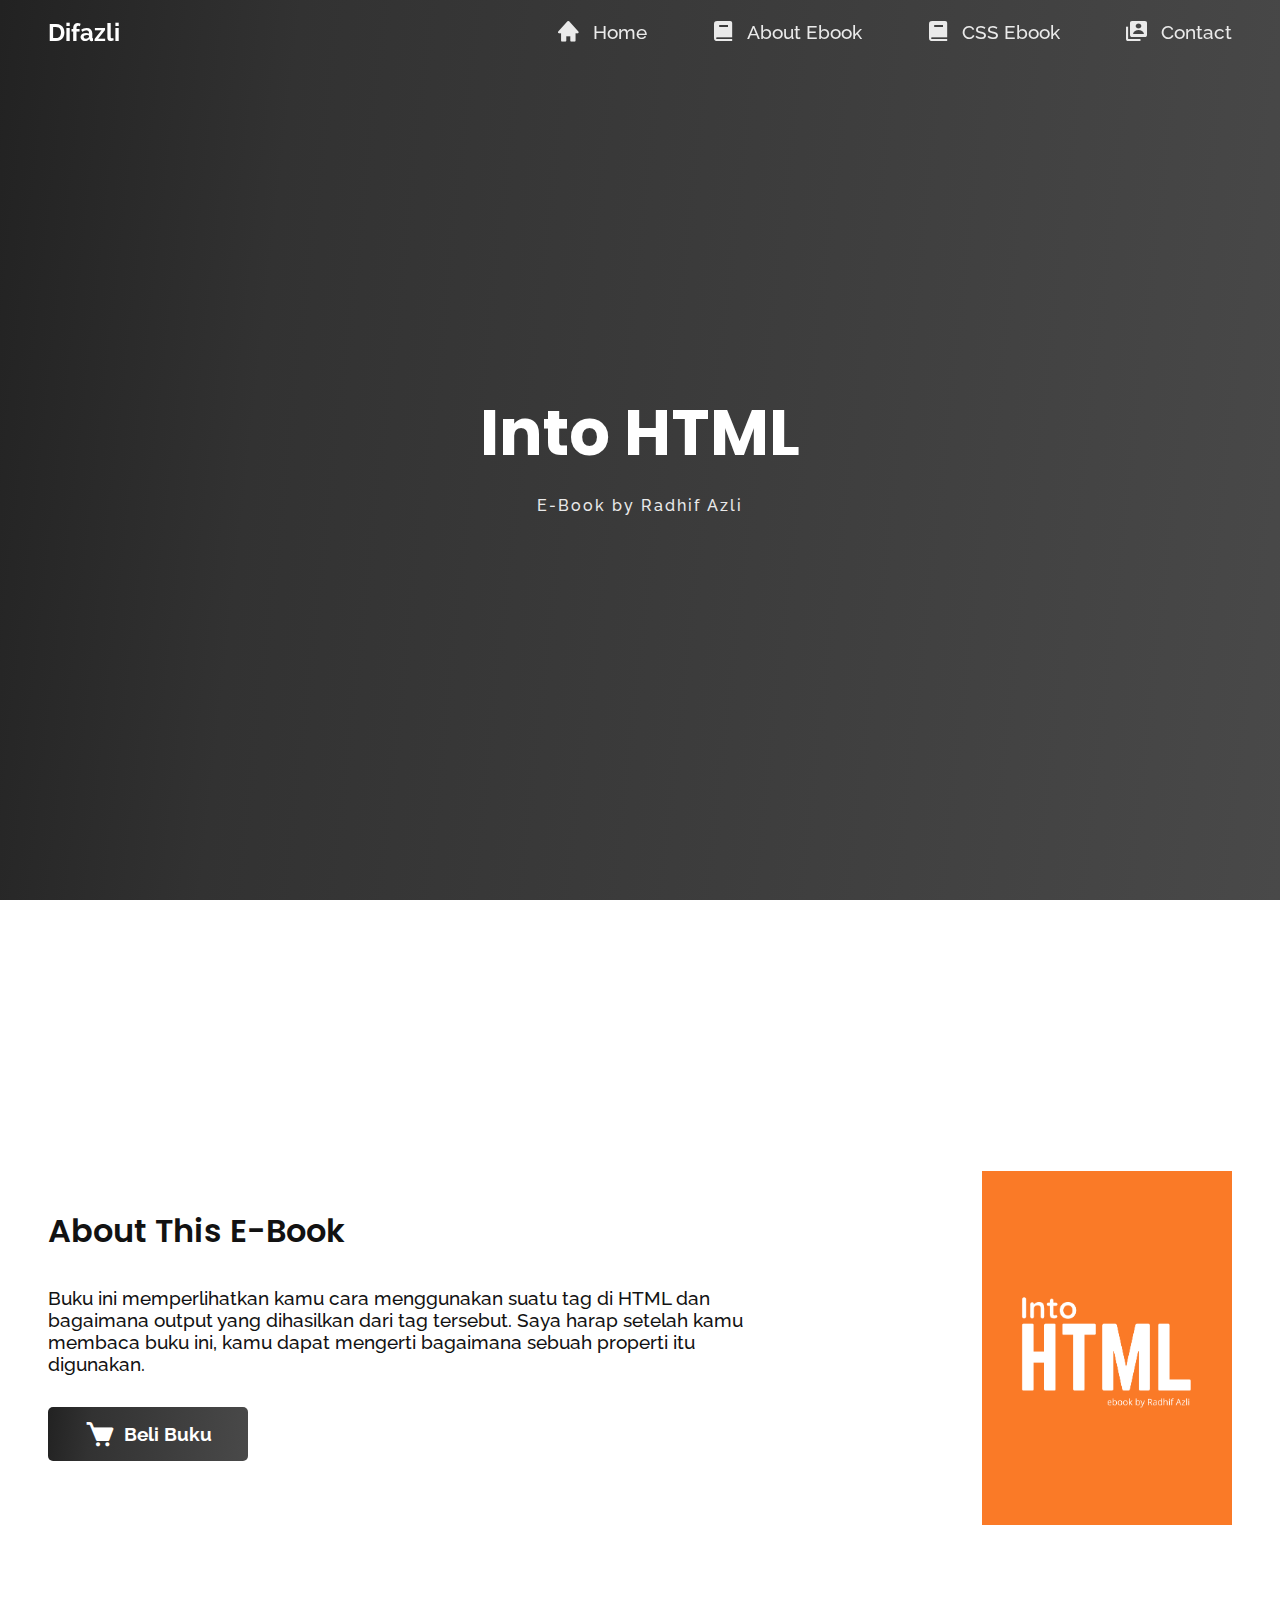
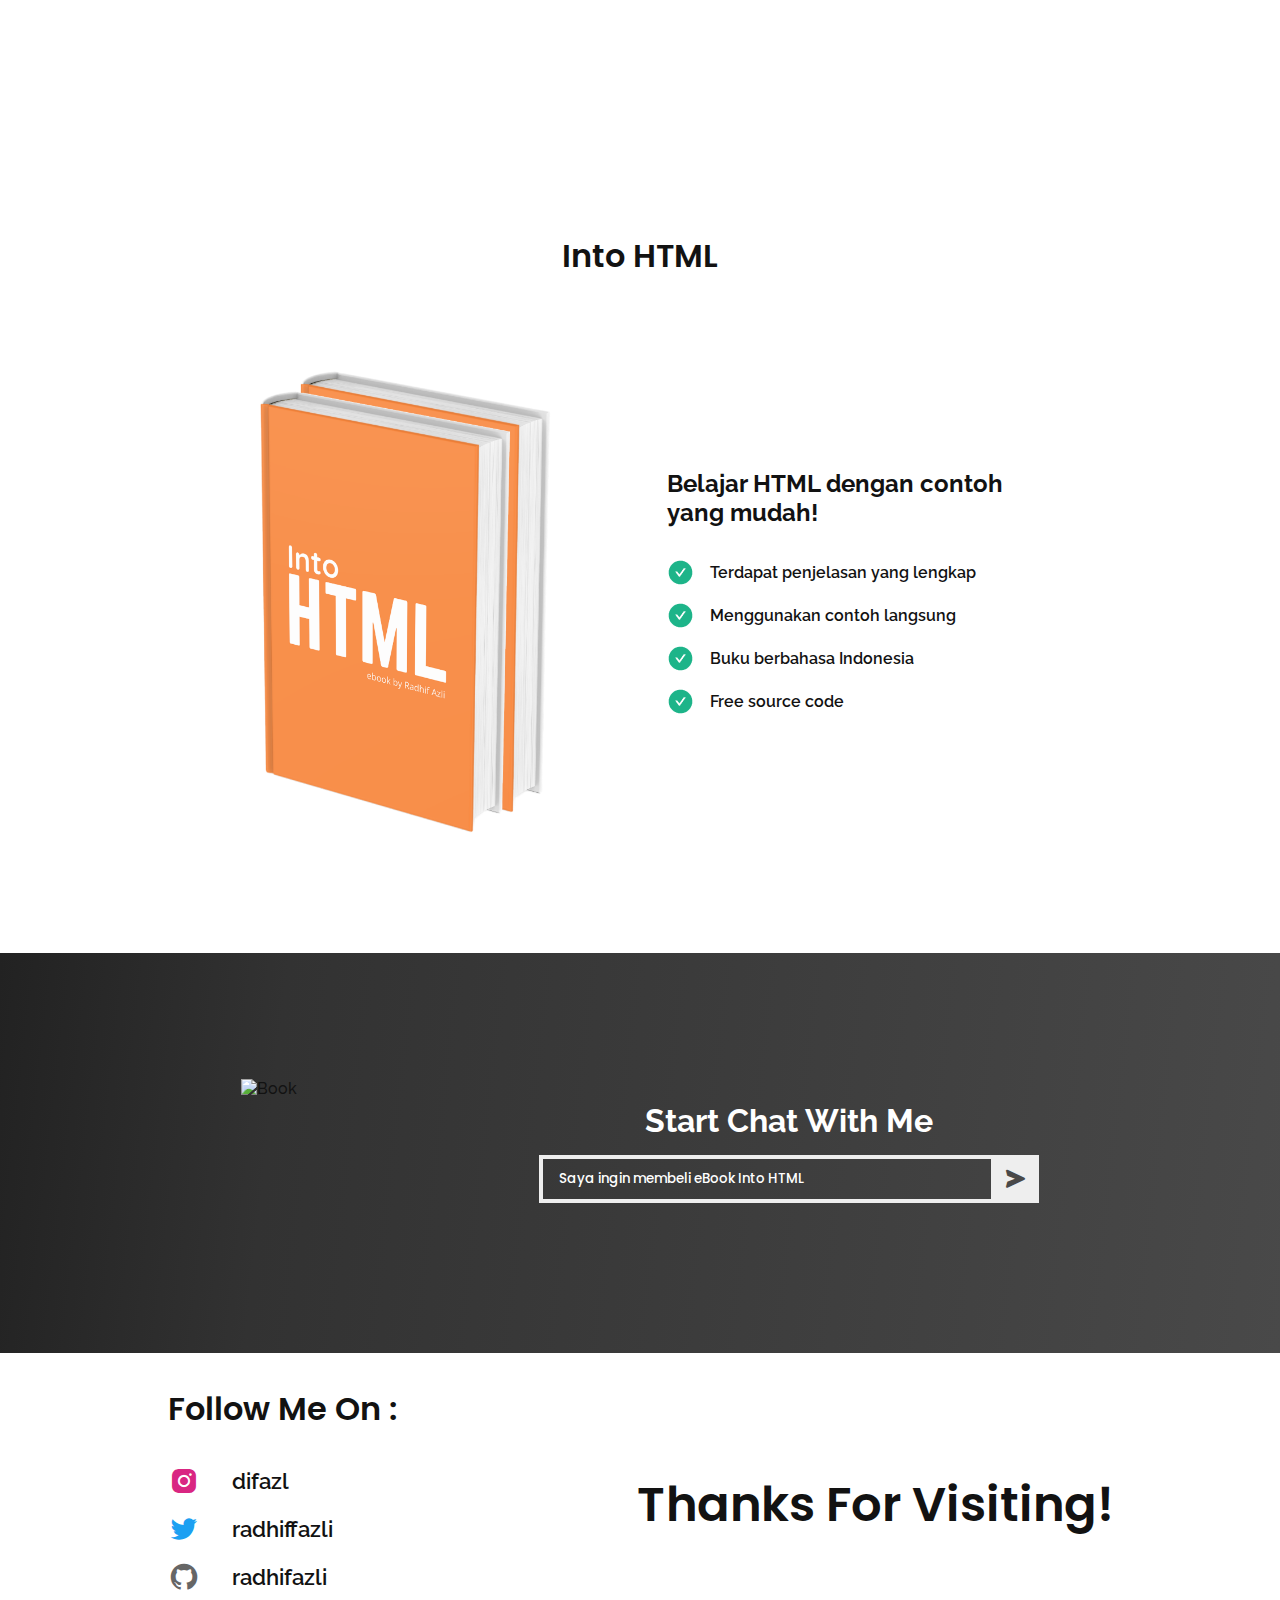
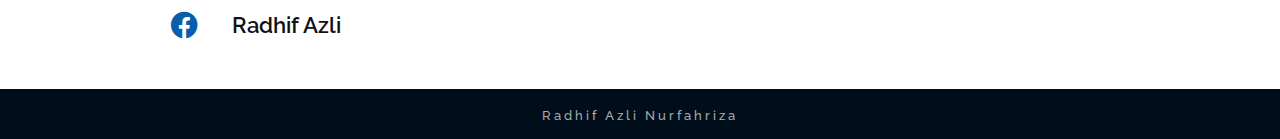
==== index.html @ c02d27ca "Add files via upload" ====
<!DOCTYPE html>
<html lang="en">
<head>
    <meta charset="UTF-8">
    <meta http-equiv="X-UA-Compatible" content="IE=edge">
    <meta name="viewport" content="width=device-width, initial-scale=1.0">

    <!-- /////// CSS ///////-->
    <link rel="stylesheet" href="assets/css/style.css">
    <!-- /////// BOXICON.CSS /////// -->
    <link href='https://unpkg.com/boxicons@2.0.9/css/boxicons.min.css' rel='stylesheet'>

    <link rel="shortcut icon" href="assets/img/favicon.png">


    <title>Into HTML - Ebook by Radhif Azli</title>
</head>
<body>
    <!-- ////////// HEADER - NAVBAR ////////// -->
    <header class="header">
        <a href="" class="logo">Difazli</a>

        <div id="hamburger-menu">
            <span class="bar"></span>
            <span class="bar"></span>
            <span class="bar"></span>
        </div>
        
        <nav class="nav" id="nav-menu">
            <ul class="nav-list">
                <li>
                    <a href="#home" class="nav-link">
                        <i class='bx-fw bx bxs-home'></i> Home
                    </a>
                </li>

                <li>
                    <a href="#about" class="nav-link">
                        <i class='bx-fw bx bxs-book'></i> About Ebook
                    </a>
                </li>

                <li>
                    <a href="pages/cssebook.html" class="nav-link">
                        <i class='bx-fw bx bxs-book'></i> CSS Ebook
                    </a>
                </li>

                <li>
                    <a href="#contact" class="nav-link">
                        <i class='bx-fw bx bxs-user-account' ></i> Contact
                    </a>
                </li>
            </ul>
        </nav>
    </header>
    <!-- ////////// HEAD-BANNER/HERO  ////////// -->
    <div class="head-banner" id="home">
        <div class="head-text">
            <h1>Into HTML</h1>
            <p>E-Book by Radhif Azli</p>
        </div>
    </div>
    <!-- ////////// ABOUT EBOOK SECTION ////////// -->
    <div class="about-ebook" id="about">
        <div class="about-text">
            <h2 class="text">About This E-Book</h1>
            <p class="text">Buku ini memperlihatkan kamu cara menggunakan suatu tag di HTML 
                dan bagaimana output yang dihasilkan dari tag tersebut. 
                Saya harap setelah kamu membaca buku ini, kamu dapat mengerti bagaimana sebuah properti 
                itu digunakan.
            </p>
            <a href="#contact">
                <Button class="buy-btn">
                    <i class='bx bxs-cart' id="cart-icon"></i> Beli Buku
                </Button>
            </a>
        </div>
        <div class="about-ebook-image">
            <img src="assets/images/Into HTML - eBook by Radhif Azli.png" alt="Into HTML">
        </div>
    </div>
    <!-- ////////// EBOOK SERVICES ////////// -->
    <div class="ebook-services">
        <div class="ebook-services-title">
            <h2 class="text">Into HTML</h2>
        </div>
        <div class="ebook-services-content">
            <div class="ebook-services-image">
                <img src="assets/images/2.png" width="300px" alt="CSS Use Cases">
            </div>
            <div class="ebook-services-text">
                <h3>Belajar HTML dengan contoh yang mudah!</h3>
                <ul class="book-superiority-list">
                    <li><img src="assets/images/check-circle.png"> Terdapat penjelasan yang lengkap</li>
                    <li><img src="assets/images/check-circle.png"> Menggunakan contoh langsung</li>
                    <li><img src="assets/images/check-circle.png"> Buku berbahasa Indonesia</li>
                    <li><img src="assets/images/check-circle.png"> Free source code</li>
                </ul>
            </div>
        </div>
    </div>
    <!-- ////////// CHAT SERVICES ////////// -->
    <div class="chat-banner" id="contact">
        <div class="chat-image">
            <img src="assets/images/Untitled design 3.png" alt="Book" class="html-ebook">
        </div>
        <div class="chat-box">
            <h1>Start Chat With Me</h1>
            <div class="input-chat-box">
                <input type="text" name="chat" id="chat" value="Saya ingin membeli eBook Into HTML">
                <label for="chat">
                    <Button class="submit-btn">
                        <i class='bx bxs-send bx-tada-hover'></i>
                    </Button>
                </label>
            </div>
        </div>
    </div>
    <!-- ////////// CONTACT SECTION  ////////// -->
    <div class="contactme">

        <div class="contact-info">
            <ul class="social-media">
                <h1>Follow Me On : </h1>
                <li>
                    <a href="https://www.instagram.com/difazl/" class="sci-link instagram" target="_blank">
                        <i class='bx bxl-instagram-alt instagram' ></i> difazl
                    </a>
                </li>

                <li>
                    <a href="https://twitter.com/radhiffazli" class="sci-link twitter" target="_blank">
                        <i class='bx bxl-twitter twitter'></i> radhiffazli
                    </a>
                </li>

                <li>
                    <a href="https://github.com/radhifazli" class="sci-link github" target="_blank">
                        <i class='bx bxl-github github' ></i> radhifazli
                    </a>
                </li>

                <li>
                    <a href="https://www.instagram.com/difazl/" class="sci-link facebook" target="_blank">
                        <i class='bx bxl-facebook-circle facebook' ></i> Radhif Azli
                    </a>
                </li>
            </ul>

            <div class="thanks-msg">
                <h1> Thanks For Visiting!</h1>
            </div>
        </div>
    </div>
    <!-- ////////// FOOTER  ////////// -->
    <footer id="footer">
        <a href="#">Radhif Azli Nurfahriza</a>
    </footer>
<script src="assets/js/app.js"></script>
</body>
</html>
---- assets/css/style.css ----
@import url("https://fonts.googleapis.com/css2?family=Poppins:wght@300;500;600;700&family=Raleway:wght@500;600;700&display=swap");
/* === Mixin === */
/* === Font Family Mixin === */
/* === Flex-Box Mixin === */
/* === Centers Grid Mixin === */
/* === Variables === */
/* === BASE === */
* {
  padding: 0;
  margin: 0;
  box-sizing: border-box;
}

html,
body {
  scroll-behavior: smooth;
}

body {
  font-family: "Raleway";
  font-weight: 500;
  color: #121212;
}

ul {
  list-style: none;
}

a {
  text-decoration: none;
}

/* === Header === */
.header {
  display: flex;
  justify-content: space-between;
  align-items: center;
  flex-direction: row;
  position: fixed;
  top: 0;
  left: 0;
  width: 100%;
  height: 2rem;
  padding: 2rem 3rem;
  background: transparent;
  transition: all 0.35s ease;
  z-index: 1000;
}
.header .logo {
  font-weight: 700;
  font-size: 1.5rem;
  color: #ffffff;
}
.header #hamburger-menu {
  width: 30px;
  height: 28px;
  cursor: pointer;
  margin-right: -0.5rem;
}
.header #hamburger-menu .bar {
  display: block;
  width: 100%;
  height: 13%;
  background: #ffffff;
  margin-bottom: 0.4rem;
  transition: all 0.35s ease;
}
.header .nav-open .bar:nth-child(1) {
  transform: translateY(11px) rotate(135deg);
  -webkit-animation: menuAnimation 0.5s ease;
          animation: menuAnimation 0.5s ease;
}
.header .nav-open .bar:nth-child(2) {
  opacity: 0;
  transform: translateY(1rem);
}
.header .nav-open .bar:nth-child(3) {
  transform: translateY(-9px) rotate(-135deg);
  -webkit-animation: menuAnimationTwo 0.5s ease;
          animation: menuAnimationTwo 0.5s ease;
}
@-webkit-keyframes menuAnimation {
  0% {
    transform: translateY(0);
  }
  50% {
    transform: translateY(11px) rotate(0deg);
  }
  100% {
    transform: translateY(11px) rotate(135deg);
  }
}
@keyframes menuAnimation {
  0% {
    transform: translateY(0);
  }
  50% {
    transform: translateY(11px) rotate(0deg);
  }
  100% {
    transform: translateY(11px) rotate(135deg);
  }
}
@-webkit-keyframes menuAnimationTwo {
  0% {
    transform: translateY(0);
  }
  50% {
    transform: translateY(-11px) rotate(0deg);
  }
  100% {
    transform: translateY(-9px) rotate(-135deg);
  }
}
@keyframes menuAnimationTwo {
  0% {
    transform: translateY(0);
  }
  50% {
    transform: translateY(-11px) rotate(0deg);
  }
  100% {
    transform: translateY(-9px) rotate(-135deg);
  }
}
.header .nav .nav-list li {
  margin-bottom: 3rem;
}
.header .nav .nav-list li .nav-link {
  font-size: 1.2rem;
  color: #eaeaea;
  transition: 0.35s ease;
}
.header .nav .nav-list li .nav-link:hover {
  color: #ffffff;
}
.header .nav .nav-list li .nav-link.active {
  color: #ffffff;
}
.header .nav-open {
  left: 0;
}

.header.nav-scrolled {
  padding: 2.5rem 3rem;
  background: #313131;
}

@media screen and (max-width: 767px) {
  .nav {
    position: fixed;
    top: 0;
    left: -100%;
    width: 70%;
    height: 100%;
    padding: 5rem 2rem;
    background: #313131;
    z-index: 1000;
    transition: 0.7s ease;
  }
}
@media screen and (min-width: 768px) {
  .header {
    padding: 2rem 3rem;
  }
  .header #hamburger-menu {
    display: none;
  }
  .header .nav-list {
    display: flex;
    margin-top: 3rem;
  }
  .header .nav-list li {
    margin-left: 4rem;
  }
}
/* === HEADER & NAV Ends === */
/* === Banner/Hero Start === */
.head-banner {
  display: grid;
  place-items: center;
  width: 100%;
  height: 100vh;
  padding: 3rem;
  background: linear-gradient(96.45deg, #222222 0.07%, #323232 21.88%, #494949 100%);
}
.head-banner .head-image > img {
  max-width: 500px;
}
.head-banner .head-text {
  text-align: center;
}
.head-banner .head-text h1 {
  font-family: "Poppins", sans-serif;
  font-weight: 700;
  font-size: 3rem;
  color: #ffffff;
  -webkit-animation: slidedownText 1s ease;
          animation: slidedownText 1s ease;
  margin-bottom: 1rem;
}
.head-banner .head-text p {
  font-family: "Raleway";
  font-weight: 500;
  color: #eaeaea;
  letter-spacing: 2px;
  -webkit-animation: slidedownText 1.3s ease;
          animation: slidedownText 1.3s ease;
}
@-webkit-keyframes slidedownText {
  from {
    opacity: 0;
    transform: translateY(-5rem);
  }
  to {
    opacity: 1;
    transform: translateY(0);
  }
}
@keyframes slidedownText {
  from {
    opacity: 0;
    transform: translateY(-5rem);
  }
  to {
    opacity: 1;
    transform: translateY(0);
  }
}
@media screen and (max-width: 320px) and (max-height: 568px) {
  .head-banner .head-text h1 {
    font-size: 2rem;
  }
}
@media screen and (min-width: 768px) {
  .head-banner .head-text h1 {
    font-size: 4rem;
  }
}

/* === About eBook Section === */
.about-ebook {
  display: flex;
  justify-content: center;
  align-items: center;
  flex-direction: column;
  width: 100%;
  height: 100%;
  padding: 2rem 3rem;
  text-align: center;
}
.about-ebook .about-text .text:nth-child(1) {
  padding-bottom: 2rem;
}
.about-ebook .about-text .text:nth-child(2) {
  padding-bottom: 2rem;
}
.about-ebook .about-text h2 {
  font-family: "Poppins", sans-serif;
  font-weight: 600;
}
.about-ebook .about-text p {
  font-family: "Raleway";
  font-weight: 500;
  font-size: 1.2rem;
}
.about-ebook .about-text .buy-btn {
  display: flex;
  justify-content: center;
  align-items: center;
  flex-direction: row;
  font-family: "Raleway";
  font-weight: 700;
  margin-bottom: 2rem;
  background: linear-gradient(96.45deg, #222222 0.07%, #323232 21.88%, #494949 100%);
  color: #ffffff;
  border: none;
  border-radius: 5px;
  outline: none;
  width: 100%;
  padding: 1rem 3rem;
  font-size: 1.2rem;
  transition: 0.45s ease;
  cursor: pointer;
}
.about-ebook .about-text .buy-btn i {
  font-size: 2rem;
  padding-right: 0.5rem;
}
.about-ebook .about-text .buy-btn:hover {
  transform: translateY(-0.3rem);
}
.about-ebook .about-ebook-image img {
  max-width: 250px;
}

@media screen and (min-width: 768px) {
  .about-ebook {
    display: flex;
    justify-content: space-between;
    align-items: center;
    flex-direction: row;
    text-align: left;
    height: 100vh;
  }
  .about-ebook .about-text h2 {
    font-size: 2rem;
  }
  .about-ebook .about-text p {
    width: 80%;
  }
  .about-ebook .about-text .buy-btn {
    width: 200px;
    padding: 0.7rem 1rem;
  }
  .about-ebook .about-ebook-image {
    max-width: 350px;
  }
}
/* === EBOOK Services CSS Section === */
.ebook-services {
  width: 100%;
  height: 100%;
  padding: 2rem 3rem;
}
.ebook-services .ebook-services-title h2 {
  font-family: "Poppins", sans-serif;
  font-weight: 600;
  text-align: center;
}
.ebook-services .ebook-services-content {
  display: flex;
  justify-content: center;
  align-items: center;
  flex-direction: column;
}
.ebook-services .ebook-services-content .ebook-services-image {
  max-width: 100%;
  transform: translateX(-1rem);
}
.ebook-services .ebook-services-content .ebook-services-text {
  padding: 0 1rem;
}
.ebook-services .ebook-services-content .ebook-services-text h3 {
  padding-bottom: 2rem;
}
.ebook-services .ebook-services-content .ebook-services-text .book-superiority-list li {
  font-family: "Raleway";
  font-weight: 600;
  display: flex;
  align-items: center;
  margin-bottom: 1rem;
}
.ebook-services .ebook-services-content .ebook-services-text .book-superiority-list li img {
  padding-right: 1rem;
  -webkit-user-select: none;
     -moz-user-select: none;
      -ms-user-select: none;
          user-select: none;
}
@media screen and (min-width: 992px) {
  .ebook-services .ebook-services-title h2 {
    font-size: 2rem;
  }
  .ebook-services .ebook-services-content {
    display: flex;
    justify-content: center;
    align-items: center;
    flex-direction: row;
    transform: translateX(3rem);
  }
  .ebook-services .ebook-services-content .ebook-services-image img {
    width: 450px;
  }
  .ebook-services .ebook-services-content .ebook-services-text h3 {
    font-size: 1.5rem;
    width: 80%;
  }
}

/* === CHAT BANNER === */
.chat-banner {
  display: flex;
  justify-content: space-evenly;
  align-items: center;
  flex-direction: row;
  width: 100%;
  height: 400px;
  background: linear-gradient(96.45deg, #222222 0.07%, #323232 21.88%, #494949 100%);
}
.chat-banner .chat-image img {
  width: 285px;
}
.chat-banner .chat-image .html-ebook {
  width: 450px;
  transform: translateY(-4rem);
}
.chat-banner .chat-box h1 {
  text-align: center;
  color: #ffffff;
  padding-bottom: 1rem;
}
.chat-banner .chat-box .input-chat-box {
  width: 500px;
  height: 3rem;
  position: relative;
}
.chat-banner .chat-box .input-chat-box #chat {
  font-family: "Poppins", sans-serif;
  font-weight: 500;
  color: #ffffff;
  width: 100%;
  height: 100%;
  padding: 1rem;
  background: transparent;
  border: 4px solid #eeeeee;
  outline: none;
  position: relative;
}
.chat-banner .chat-box .input-chat-box label .submit-btn {
  position: absolute;
  top: 0;
  right: 0;
  background: #eeeeee;
  width: 3rem;
  height: 3rem;
  border: none;
  outline: none;
  cursor: pointer;
}
.chat-banner .chat-box .input-chat-box label .submit-btn i {
  font-size: 1.5rem;
  color: #494949;
  transition: 0.35s ease;
}
.chat-banner .chat-box .input-chat-box label .submit-btn i:hover {
  color: #121212;
}

@media screen and (max-width: 767px) {
  .chat-banner {
    display: flex;
    justify-content: center;
    align-items: center;
    flex-direction: column-reverse;
    height: 600px;
  }
  .chat-banner .chat-image .html-ebook {
    width: 300px;
    transform: translateY(-2rem);
  }
  .chat-banner .chat-box {
    width: 100%;
    margin-top: 5.5rem;
  }
  .chat-banner .chat-box h1 {
    padding-bottom: 2rem;
  }
  .chat-banner .chat-box .input-chat-box {
    width: 90%;
    margin: auto;
  }
}
/* === SOCIAL MEDIA CONTACT SECTION === */
.contactme {
  width: 100%;
  height: 100%;
  padding: 2rem 3rem;
}
.contactme h1 {
  font-family: "Poppins", sans-serif;
  font-weight: 600;
  font-size: 2rem;
  padding-bottom: 2rem;
}
.contactme .contact-info {
  display: flex;
  justify-content: space-around;
  align-items: center;
  flex-direction: row;
}
.contactme .contact-info .social-media .instagram {
  color: #d92682;
}
.contactme .contact-info .social-media .twitter {
  color: #1ca0f2;
}
.contactme .contact-info .social-media .github {
  color: #666666;
}
.contactme .contact-info .social-media .facebook {
  color: #075fab;
}
.contactme .contact-info .social-media li {
  margin-bottom: 1rem;
}
.contactme .contact-info .social-media li .sci-link {
  font-family: "Raleway";
  font-weight: 600;
  display: flex;
  align-items: center;
  font-size: 1.4rem;
  color: #121212;
  transition: 0.3s ease;
}
.contactme .contact-info .social-media li .sci-link:hover {
  color: #2fd1af;
}
.contactme .contact-info .social-media li .sci-link i {
  margin-right: 2rem;
  font-size: 2rem;
}
.contactme .contact-info .thanks-msg h1 {
  font-size: 3rem;
}

@media screen and (max-width: 768px) {
  .contactme h1 {
    font-size: 1.8rem;
    text-align: center;
    padding-bottom: 3rem;
  }
  .contactme .contact-info {
    display: flex;
    justify-content: center;
    align-items: center;
    flex-direction: column;
  }
  .contactme .contact-info .social-media {
    padding-bottom: 2rem;
  }
  .contactme .contact-info .thanks-msg h1 {
    text-align: center;
    font-size: 2.5rem;
  }
}
#footer {
  width: 100%;
  height: 50px;
  background: #000d1a;
  padding: 1rem;
  text-align: center;
}
#footer a {
  font-family: "Raleway";
  font-weight: 500;
  color: #acacac;
  letter-spacing: 3px;
  font-size: 0.838rem;
}
#footer a:hover {
  color: #ffffff;
}/*# sourceMappingURL=style.css.map */
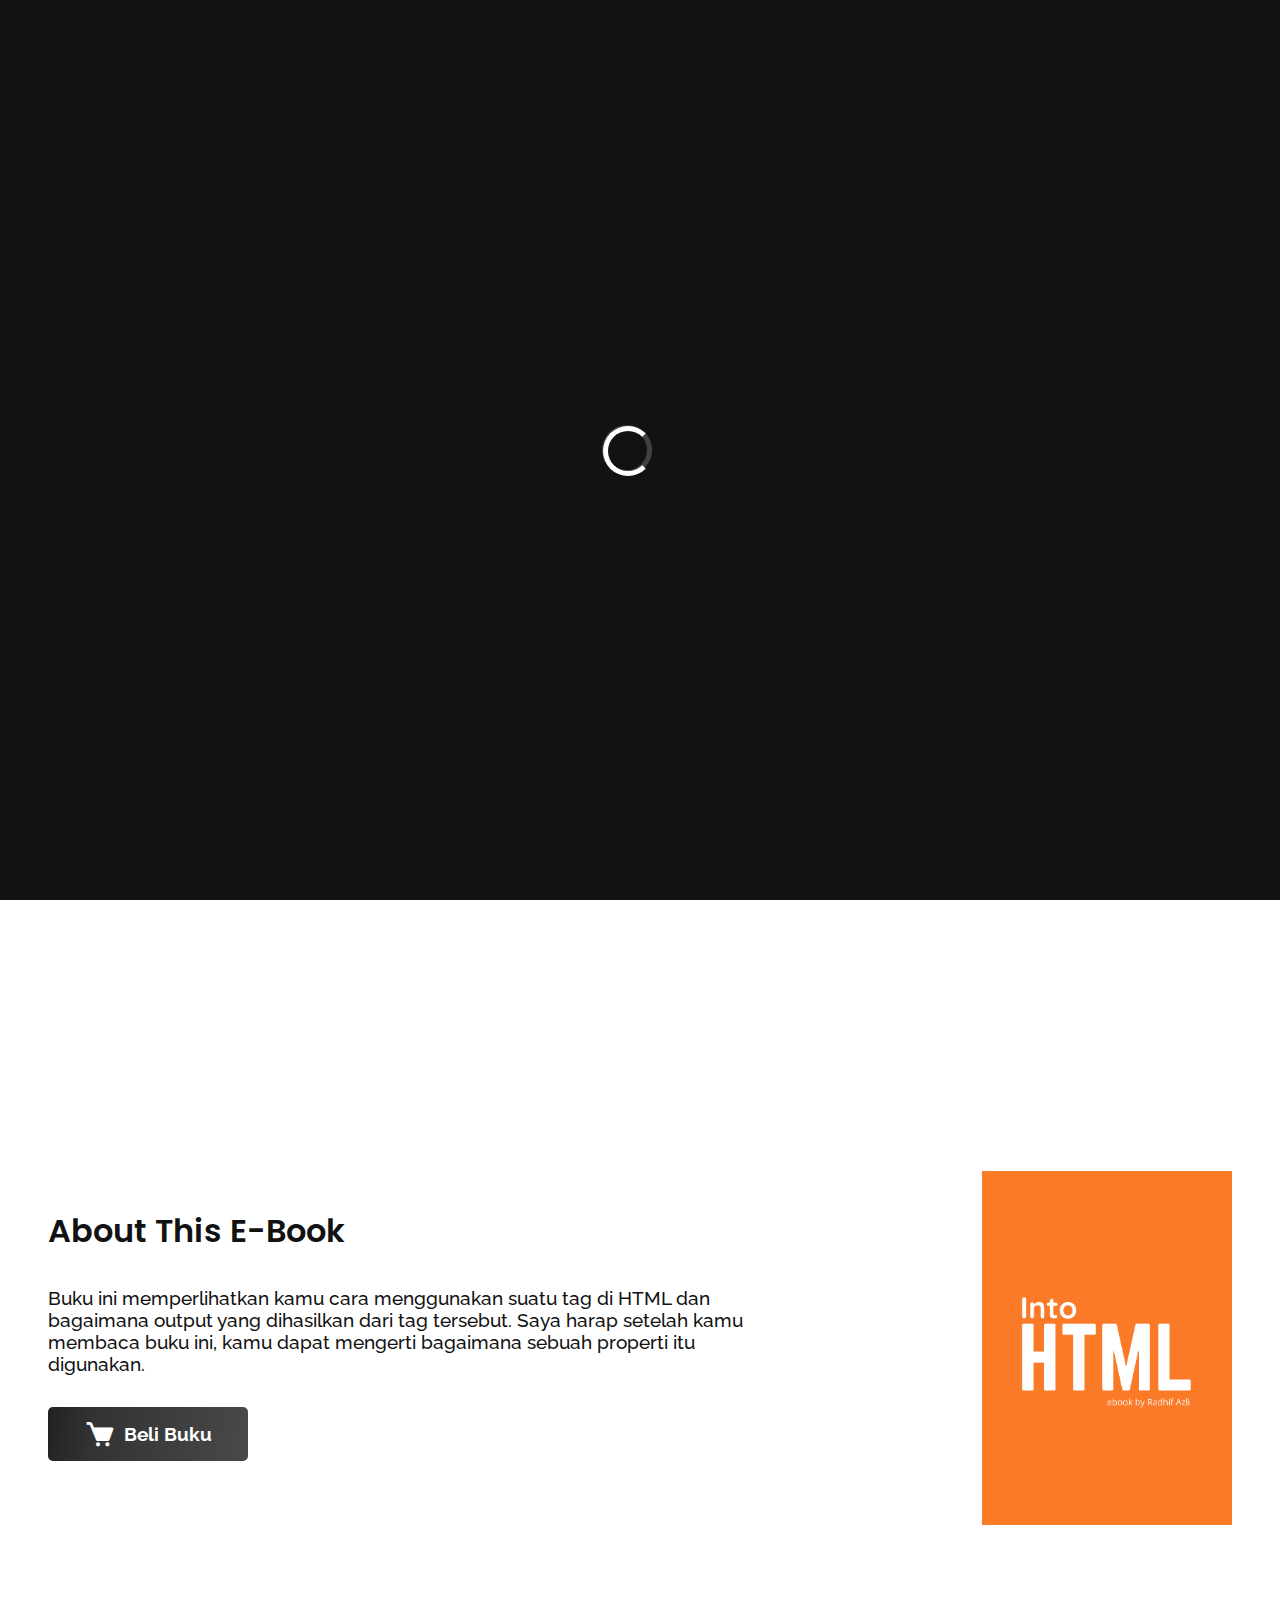
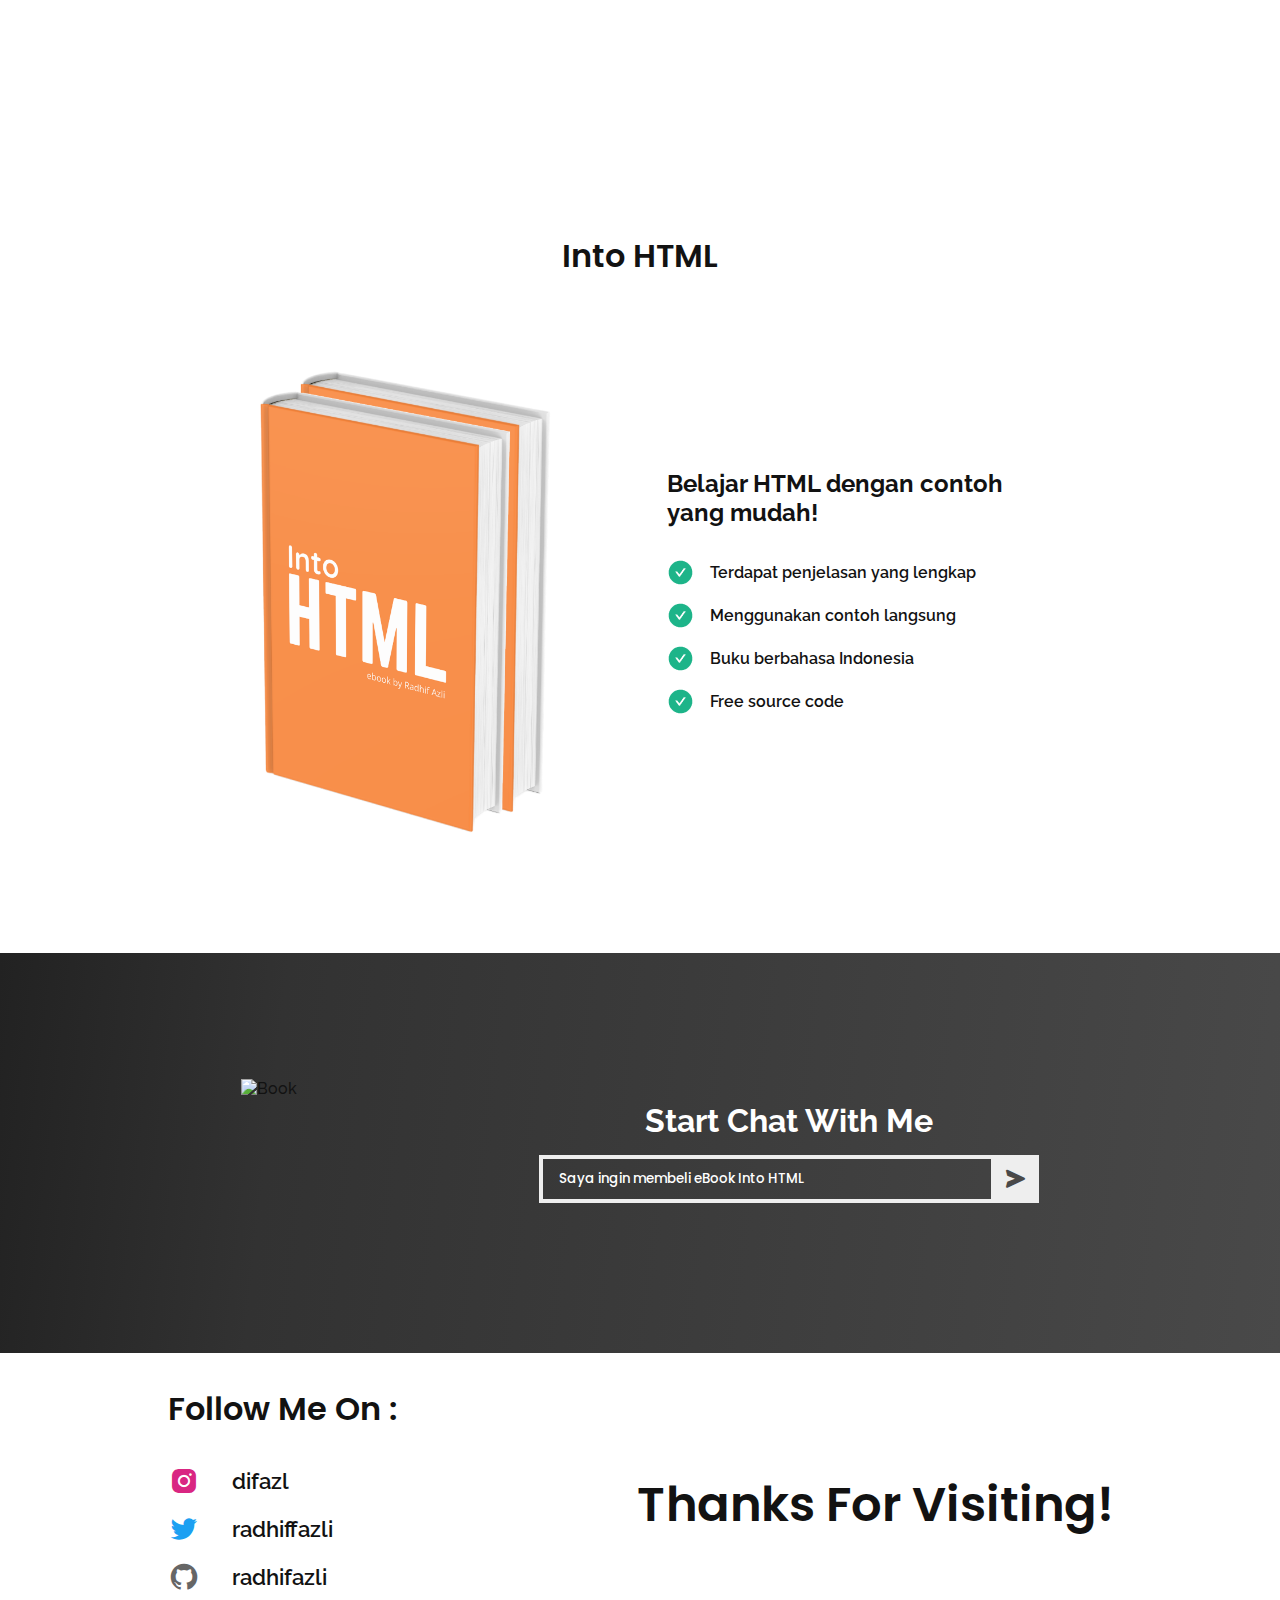
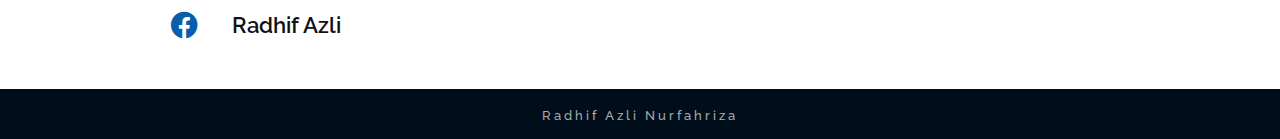
==== commit cf8ef983: "Update index.html" ====
--- a/index.html
+++ b/index.html
@@ -16,6 +16,9 @@
     <title>Into HTML - Ebook by Radhif Azli</title>
 </head>
 <body>
+    <div id="loader-wrapper">
+        <div id="loader"></div>
+    </div>
     <!-- ////////// HEADER - NAVBAR ////////// -->
     <header class="header">
         <a href="" class="logo">Difazli</a>
@@ -42,7 +45,7 @@
 
                 <li>
                     <a href="pages/cssebook.html" class="nav-link">
-                        <i class='bx-fw bx bxs-book'></i> CSS Ebook
+                        <i class='bx-fw bx bxs-book-heart'></i> CSS Ebook
                     </a>
                 </li>
 
@@ -159,4 +162,4 @@
     </footer>
 <script src="assets/js/app.js"></script>
 </body>
-</html>+</html>
--- a/assets/css/style.css
+++ b/assets/css/style.css
@@ -30,6 +30,59 @@
   text-decoration: none;
 }
 
+/* === Loader === */
+#loader-wrapper {
+  position: fixed;
+  top: 0;
+  left: 0;
+  width: 100%;
+  height: 100%;
+  background: #121212;
+  z-index: 2000;
+  display: flex;
+  align-items: center;
+}
+#loader-wrapper #loader {
+  position: relative;
+  width: 50px;
+  height: 50px;
+  border: 5px solid rgba(255, 255, 255, 0.2);
+  border-radius: 50px;
+  top: 0;
+  left: 47%;
+}
+#loader-wrapper #loader::after {
+  position: absolute;
+  content: "";
+  width: 100%;
+  height: 100%;
+  border-radius: 50%;
+  border-top: 5px solid white;
+  border-bottom: 5px solid white;
+  border-left: 5px solid white;
+  border-right: 5px solid transparent;
+  top: -10%;
+  left: -10%;
+  -webkit-animation: spinner 1s ease infinite;
+          animation: spinner 1s ease infinite;
+}
+@-webkit-keyframes spinner {
+  from {
+    transform: rotate(0deg);
+  }
+  to {
+    transform: rotate(360deg);
+  }
+}
+@keyframes spinner {
+  from {
+    transform: rotate(0deg);
+  }
+  to {
+    transform: rotate(360deg);
+  }
+}
+
 /* === Header === */
 .header {
   display: flex;
@@ -550,4 +603,4 @@
 }
 #footer a:hover {
   color: #ffffff;
-}/*# sourceMappingURL=style.css.map */+}/*# sourceMappingURL=style.css.map */
